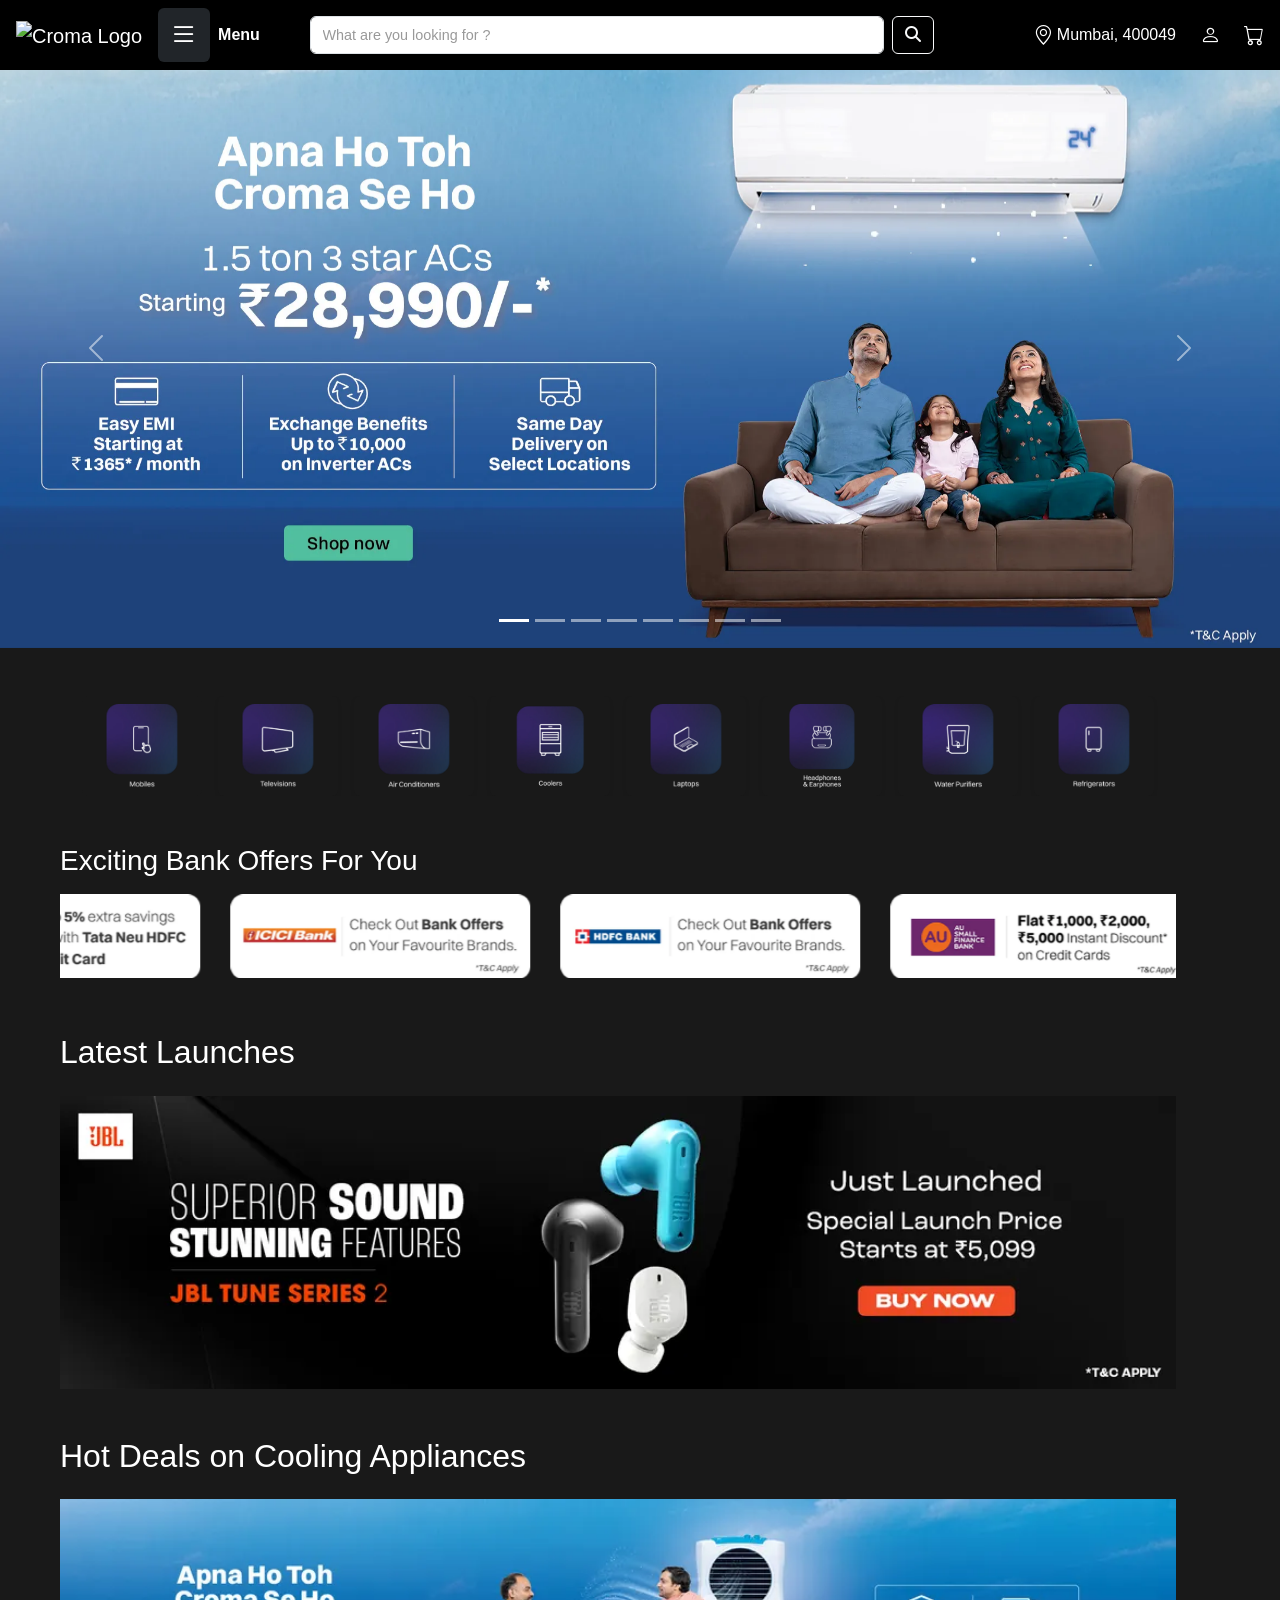
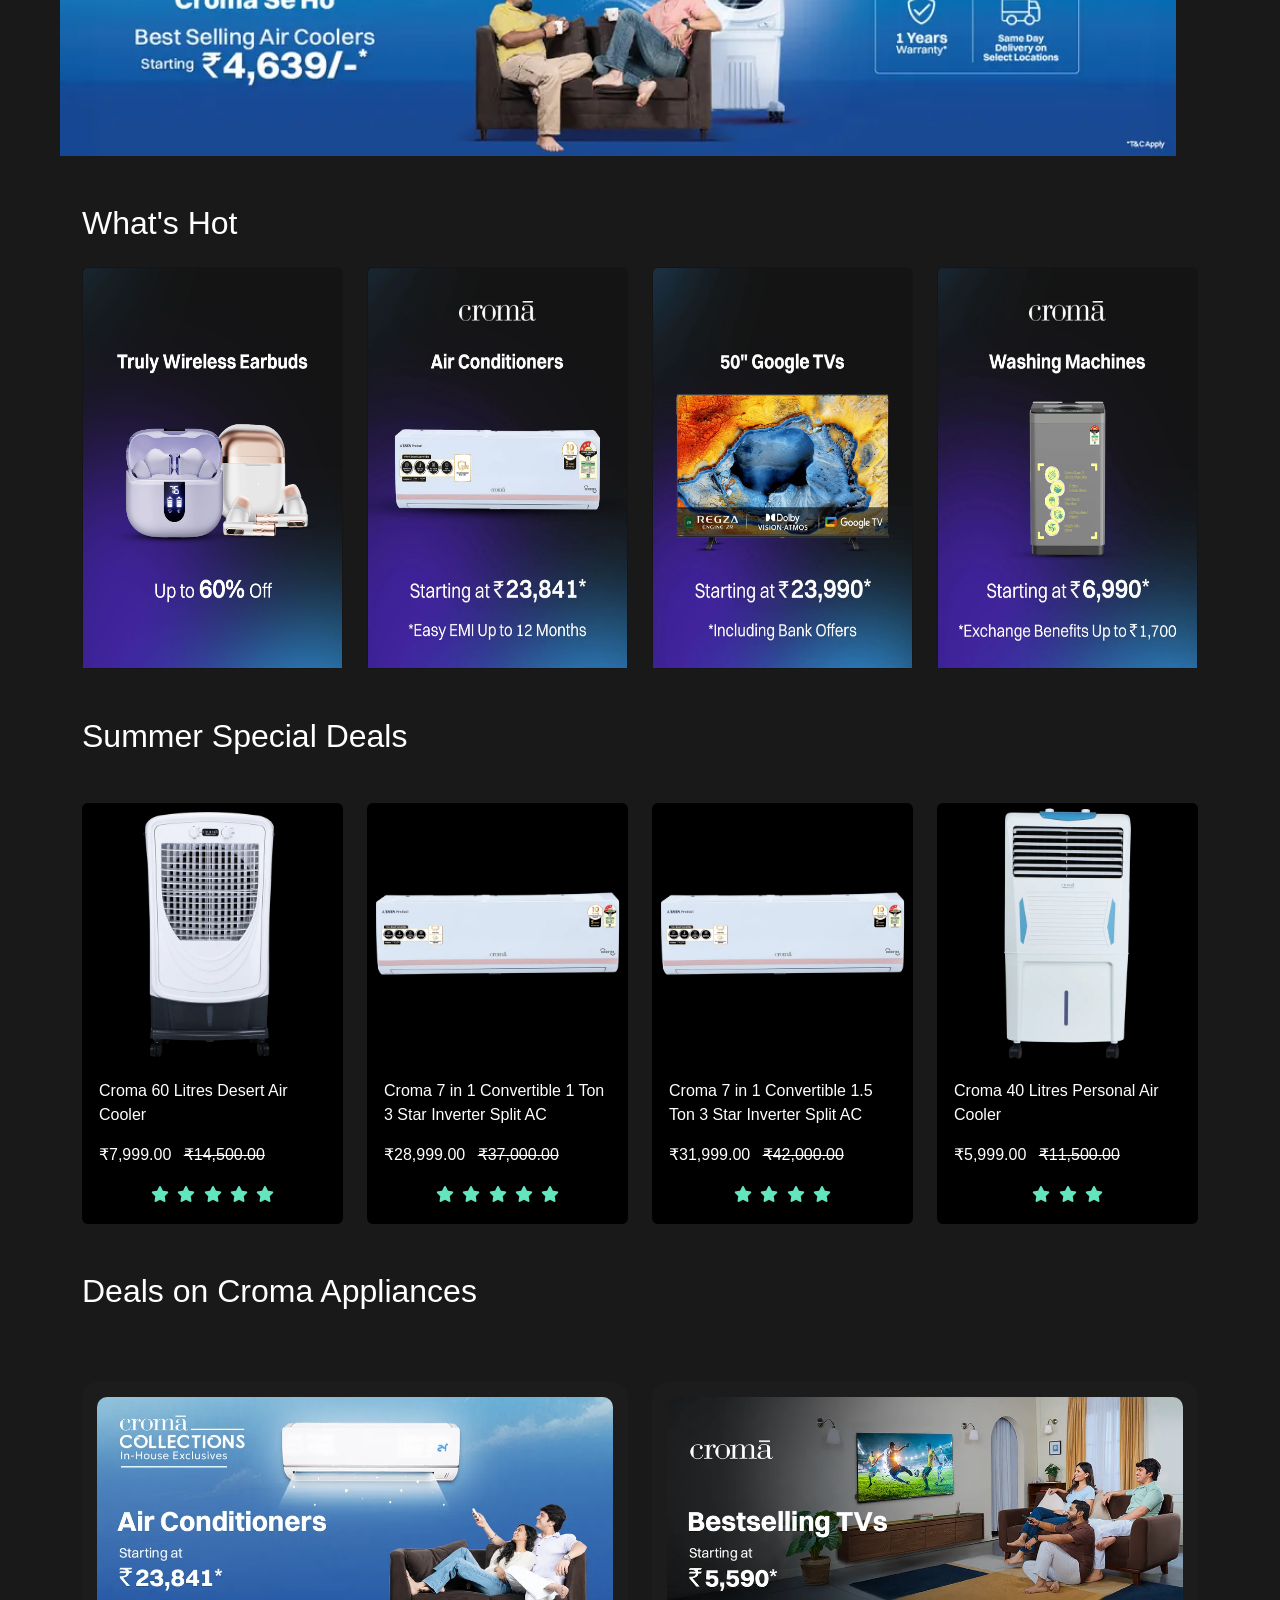
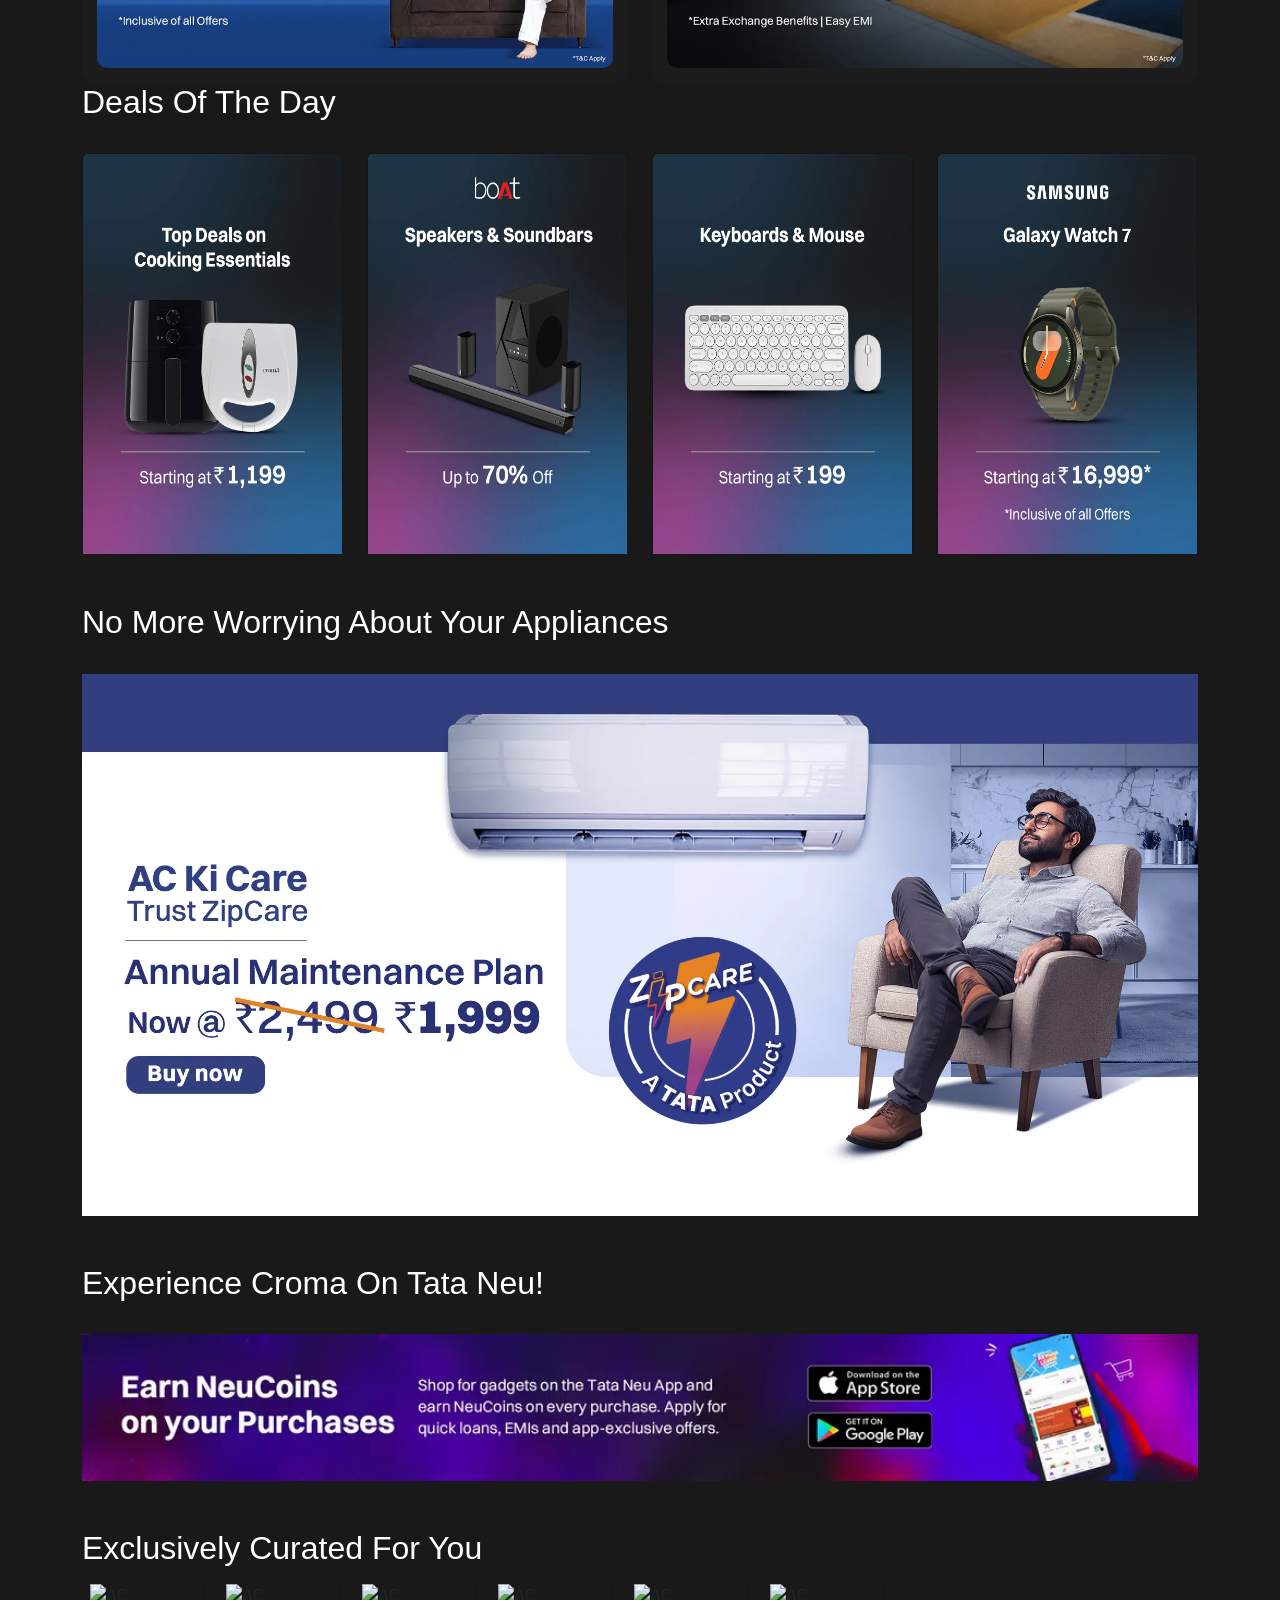
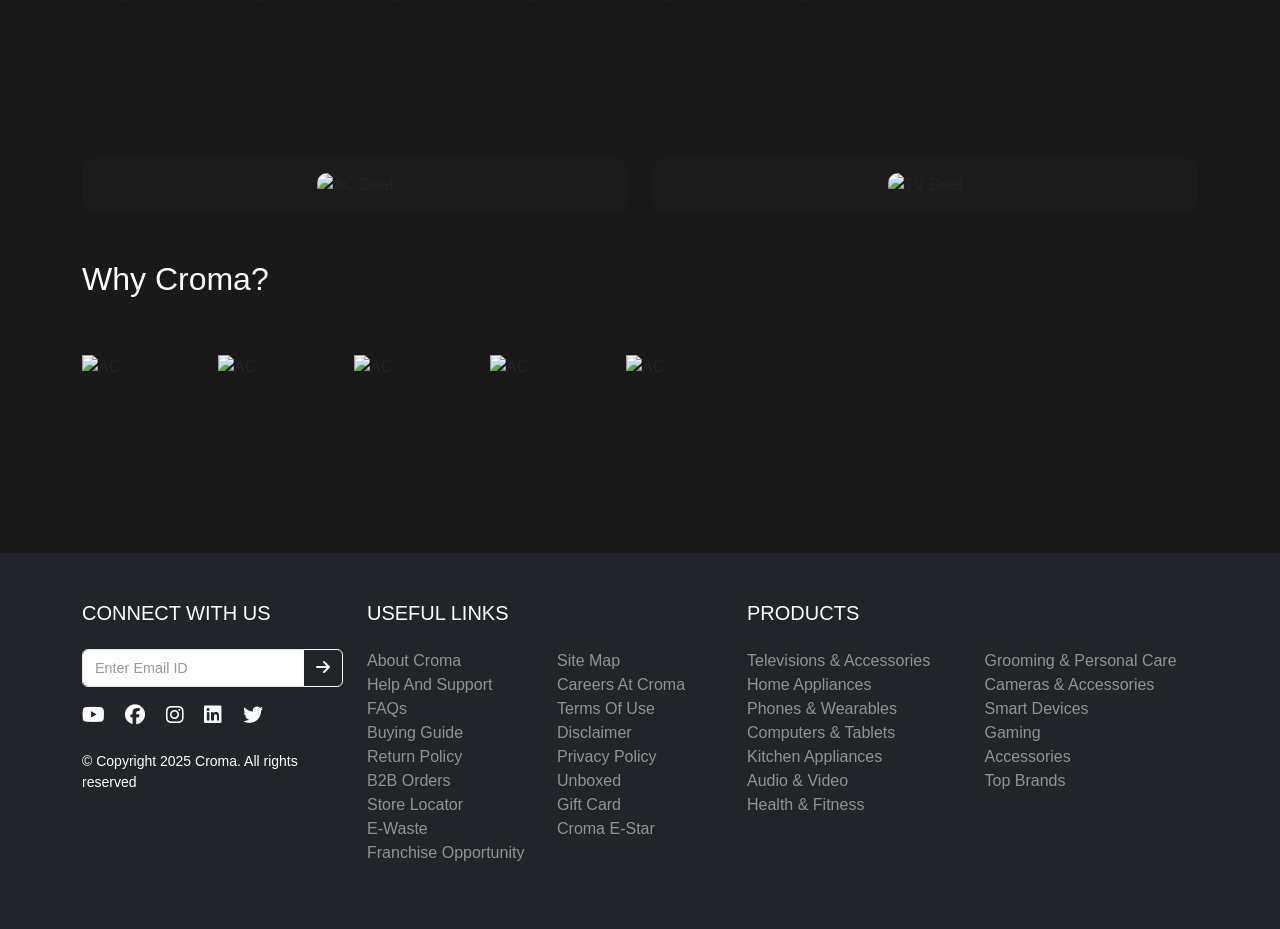
==== index.html @ dff746ef "done" ====
<!DOCTYPE html>
<html lang="en">
  <head>
    <meta charset="UTF-8" />
    <meta name="viewport" content="width=device-width, initial-scale=1" />
    <title>Croma</title>
    <link
      href="https://cdn.jsdelivr.net/npm/bootstrap@5.3.2/dist/css/bootstrap.min.css"
      rel="stylesheet"
    />
    <link
      rel="stylesheet"
      href="https://cdnjs.cloudflare.com/ajax/libs/font-awesome/6.7.2/css/all.min.css"
      integrity="sha512-Evv84Mr4kqVGRNSgIGL/F/aIDqQb7xQ2vcrdIwxfjThSH8CSR7PBEakCr51Ck+w+/U6swU2Im1vVX0SVk9ABhg=="
      crossorigin="anonymous"
      referrerpolicy="no-referrer"
    />
    <link
      href="https://cdn.jsdelivr.net/npm/bootstrap-icons@1.10.5/font/bootstrap-icons.css"
      rel="stylesheet"
    />
    <link rel="stylesheet" href="./css/style.css" />
  </head>
  <body>
    <!-- Header Section -->
   <!-- Top Navbar -->
  <nav class="navbar navbar-dark bg-black fixed-top px-3 py-2">
    <a class="navbar-brand" href="#">
      <img
        src="https://media-ik.croma.com/prod/https://media.croma.com/image/upload/v1637759004/Croma%20Assets/CMS/Category%20icon/Final%20icon/Croma_Logo_acrkvn.svg"
        alt="Croma Logo"
        height="30"
      />
    </a>
    <div class="d-flex align-items-center">
      <button class="btn btn-dark border-0" id="openSidebar">
        <i class="bi bi-list fs-3"></i>
      </button>
      <span class="text-white fw-semibold ms-2">Menu</span>
    </div>
    <form class="d-flex mx-auto w-50">
      <input class="form-control me-2" type="search" placeholder="What are you looking for ?" />
      <button class="btn btn-outline-light" type="submit">
        <i class="fa-solid fa-magnifying-glass"></i>

      </button>
      
      
    </form>
    <div class="d-flex align-items-center ms-auto">
      <!-- Location -->
      <div class="d-flex align-items-center text-white me-4">
        <i class="bi bi-geo-alt fs-5 me-1"></i>
        <span>Mumbai, 400049</span>
      </div>
    
      <!-- Profile -->
      <div class="text-white me-4">
        <i class="bi bi-person fs-5"></i>
      </div>
    
      <!-- Cart -->
      <div class="text-white position-relative">
        <i class="bi bi-cart fs-5"></i>
      </div>
    </div>
    
  </nav>

  <!-- Sidebar Menu -->
  <div id="sidebarMenu">
    <div class="sidebar-close" id="closeSidebar">
      <i class="bi bi-x-lg"></i>
    </div>
    <ul class="list-unstyled px-3 colour">
      <li class="py-2"><i class="bi bi-award me-2"></i> Exclusive At Croma</li>
      <li class="py-2"><i class="bi bi-star me-2"></i> Top Brands</li>
      <li class="py-2"><i class="bi bi-geo-alt me-2"></i> Croma Store Locator</li>
      <li class="py-2"><i class="bi bi-gift me-2"></i> Gift Card</li>
      <hr class="bg-secondary" />
      <li class="fw-bold text-uppercase py-2">Shop by Category</li>
      <li class="py-2">Televisions & Accessories</li>
      <li class="py-2">Home Appliances</li>
      <li class="py-2">Phones & Wearables</li>
      <li class="py-2">Computers & Tablets</li>
      <li class="py-2">Kitchen Appliances</li>
      <li class="py-2">Audio & Video</li>
    </ul>
  </div>

  <!-- Background Overlay -->
  <div class="sidebar-overlay" id="sidebarOverlay"></div>

    <!-- Carousel Section -->
   <div class="mt-2 pt-4">
    <div
    id="carouselExampleIndicators"
    class="carousel slide mt-3"
    data-bs-ride="carousel"
  >
    <div class="carousel-indicators">
      <button
        type="button"
        data-bs-target="#carouselExampleIndicators"
        data-bs-slide-to="0"
        class="active"
        aria-current="true"
        aria-label="Slide 1"
      ></button>
      <button
        type="button"
        data-bs-target="#carouselExampleIndicators"
        data-bs-slide-to="1"
        aria-label="Slide 2"
      ></button>
      <button
        type="button"
        data-bs-target="#carouselExampleIndicators"
        data-bs-slide-to="2"
        aria-label="Slide 3"
      ></button>
      <button
        type="button"
        data-bs-target="#carouselExampleIndicators"
        data-bs-slide-to="3"
        aria-label="Slide 4"
      ></button>
      <button
        type="button"
        data-bs-target="#carouselExampleIndicators"
        data-bs-slide-to="4"
        aria-label="Slide 5"
      ></button>
      <button
        type="button"
        data-bs-target="#carouselExampleIndicators"
        data-bs-slide-to="5"
        aria-label="Slide 6"
      ></button>
      <button
        type="button"
        data-bs-target="#carouselExampleIndicators"
        data-bs-slide-to="6"
        aria-label="Slide 7"
      ></button>
      <button
        type="button"
        data-bs-target="#carouselExampleIndicators"
        data-bs-slide-to="7"
        aria-label="Slide 8"
      ></button>
    </div>

    <div class="carousel-inner">
      <div class="carousel-item active">
        <img src="./images/img-1.webp" class="d-block w-100" alt="Slide 1" />
      </div>
      <div class="carousel-item">
        <img src="./images/img-2.webp" class="d-block w-100" alt="Slide 2" />
      </div>
      <div class="carousel-item">
        <img src="./images/img-3.webp" class="d-block w-100" alt="Slide 3" />
      </div>
      <div class="carousel-item">
        <img src="./images/img-4.webp" class="d-block w-100" alt="Slide 4" />
      </div>
      <div class="carousel-item">
        <img src="./images/img-5.webp" class="d-block w-100" alt="Slide 5" />
      </div>
      <div class="carousel-item">
        <img src="./images/img-6.webp" class="d-block w-100" alt="Slide 6" />
      </div>
      <div class="carousel-item">
        <img src="./images/img-7.webp" class="d-block w-100" alt="Slide 7" />
      </div>
      <div class="carousel-item">
        <img src="./images/img-8.webp" class="d-block w-100" alt="Slide 8" />
      </div>
    </div>

    <button
      class="carousel-control-prev"
      type="button"
      data-bs-target="#carouselExampleIndicators"
      data-bs-slide="prev"
    >
      <span class="carousel-control-prev-icon" aria-hidden="true"></span>
      <span class="visually-hidden">Previous</span>
    </button>

    <button
      class="carousel-control-next"
      type="button"
      data-bs-target="#carouselExampleIndicators"
      data-bs-slide="next"
    >
      <span class="carousel-control-next-icon" aria-hidden="true"></span>
      <span class="visually-hidden">Next</span>
    </button>
  </div>
   </div>

    <!--all -icons-->
    <div class="main mt-5">
      <div class="container">
        <div class="d-flex flex-nowrap overflow-auto gap-3">
          <!-- Card 1 -->
          <div class="card border-0" style="min-width: 120px">
            <img
              src="./images/mobile.webp"
              class="card-img-top p-2"
              alt="Mobile"
              style="height: 100px; object-fit: contain"
            />
          </div>

          <!-- Card 2 -->
          <div class="card shadow-sm border-0" style="min-width: 120px">
            <img
              src="./images/tv.webp"
              class="card-img-top p-2"
              alt="TV"
              style="height: 100px; object-fit: contain"
            />
          </div>

          <!-- Card 3 -->
          <div class="card shadow-sm border-0" style="min-width: 120px">
            <img
              src="./images/ac.webp"
              class="card-img-top p-2"
              alt="AC"
              style="height: 100px; object-fit: contain"
            />
          </div>

          <!-- Card 4 -->
          <div class="card shadow-sm border-0" style="min-width: 120px">
            <img
              src="./images/cooler.webp"
              class="card-img-top p-2"
              alt="Cooler"
              style="height: 100px; object-fit: contain"
            />
          </div>

          <div class="card shadow-sm border-0" style="min-width: 120px">
            <img
              src="./images/laptop.webp"
              class="card-img-top p-2"
              alt="Cooler"
              style="height: 100px; object-fit: contain"
            />
          </div>

          <div class="card shadow-sm border-0" style="min-width: 120px">
            <img
              src="./images/headphone.webp"
              class="card-img-top p-2"
              alt="Cooler"
              style="height: 100px; object-fit: contain"
            />
          </div>

          <div class="card shadow-sm border-0" style="min-width: 120px">
            <img
              src="./images/water.webp"
              class="card-img-top p-2"
              alt="Cooler"
              style="height: 100px; object-fit: contain"
            />
          </div>

          <div class="card shadow-sm border-0" style="min-width: 120px">
            <img
              src="./images/ref.webp"
              class="card-img-top p-2"
              alt="Cooler"
              style="height: 100px; object-fit: contain"
            />
          </div>
        </div>
      </div>
    </div>

    <!--marquee-->
    <div class="container ms-5">
      <h3 class="mt-5 text-white mb-3">Exciting Bank Offers For You</h3>
      <marquee behavior="alternate" scrollamount="5" direction="left">
        <div style="display: flex; gap: 30px; align-items: center">
          <img
            src="./images/mar-1.webp"
            alt=""
          />
          <img
            src="./images/mar-2.webp"
            alt=""
          />
          <img
            src="./images/mar-3.webp"
            alt=""
          />
          <img
            src="./images/mar-4.webp"
            alt=""
          />
        </div>
      </marquee>
    </div>

    <!--LATEST-->
   <a href="./html/latest-product.html" class="text-decoration-none">
    <div class="container mt-5 ms-5">
      <h2 class="text-white">Latest Launches</h2>
      <img
        class="w-100 mt-3"
        src="./images/latest.webp"
        alt=""
      />

      <h2 class="text-white mt-5">Hot Deals on Cooling Appliances</h2>
      <img
        class="w-100 mt-3"
        src="./images/hot.webp"
        alt=""
      />
    </div>
   </a>

    <!--HOT-->
    <div class="container mt-5">
      <h2 class="text-white mb-4">What's Hot</h2>
      <div class="row g-4">
        <div class="col-md-3">
          <div class="card custom-card">
            <img
              src="./images/h1.jpg"
              class="card-img-top"
              height="400px"
              alt=""
            />
          </div>
        </div>

        <div class="col-md-3">
          <div class="card custom-card">
            <img
              src="./images/h2.webp"
              class="card-img-top"
              height="400px"
              alt=""
            />
          </div>
        </div>

        <div class="col-md-3">
          <div class="card custom-card">
            <img
              src="./images/h3.webp"
              class="card-img-top"
              height="400px"
              alt=""
            />
          </div>
        </div>

        <div class="col-md-3">
          <div class="card custom-card">
            <img
              src="./images/h4.webp"
              class="card-img-top"
              height="400px"
              alt=""
            />
          </div>
        </div>
      </div>
    </div>

    <!--Summer-->
    <div class="container mt-5">
      <h2 class="text-white mb-5">Summer Special Deals</h2>
      <div class="row g-4">
        <div class="col-md-3">
          <div class="card custom-card bg-black">
            <img
              src="./images/sa.webp"
              class="card-img-top"
              alt="..."
            />
            <div class="card-body d-flex flex-column justify-content-between">
              <p class="card-text text-white">
                Croma 60 Litres Desert Air Cooler
              </p>
              <div>
                <span class="me-2 text-white">₹7,999.00</span>
                <strike class="text-white">₹14,500.00</strike>
              </div>
            </div>
            <div class="rating text-center mb-3">
              <i class="fa-solid fa-star"></i>
              <i class="fa-solid fa-star"></i>
              <i class="fa-solid fa-star"></i>
              <i class="fa-solid fa-star"></i>
              <i class="fa-solid fa-star"></i>
            </div>
          </div>
        </div>

        <div class="col-md-3">
          <div class="card custom-card bg-black">
            <img
              src="./images/s2.webp"
              class="card-img-top"
              alt="..."
            />
            <div class="card-body d-flex flex-column justify-content-between">
              <p class="card-text text-white">
                Croma 7 in 1 Convertible 1 Ton 3 Star Inverter Split AC
              </p>
              <div>
                <span class="me-2 text-white">₹28,999.00</span>
                <strike class="text-white">₹37,000.00</strike>
              </div>
            </div>
            <div class="rating text-center mb-3">
              <i class="fa-solid fa-star"></i>
              <i class="fa-solid fa-star"></i>
              <i class="fa-solid fa-star"></i>
              <i class="fa-solid fa-star"></i>
              <i class="fa-solid fa-star"></i>
            </div>
          </div>
        </div>

        <div class="col-md-3">
          <div class="card custom-card bg-black">
            <img
              src="./images/s2.webp"
              class="card-img-top"
              alt="..."
            />
            <div class="card-body d-flex flex-column justify-content-between">
              <p class="card-text text-white">
                Croma 7 in 1 Convertible 1.5 Ton 3 Star Inverter Split AC
              </p>
              <div>
                <span class="me-2 text-white">₹31,999.00</span>
                <strike class="text-white">₹42,000.00</strike>
              </div>
            </div>
            <div class="rating text-center mb-3">
              <i class="fa-solid fa-star"></i>
              <i class="fa-solid fa-star"></i>
              <i class="fa-solid fa-star"></i>
              <i class="fa-solid fa-star"></i>
            </div>
          </div>
        </div>

        <div class="col-md-3">
          <div class="card custom-card bg-black">
            <img
              src="./images/s3.webp"
              class="card-img-top"
              alt="..."
            />
            <div class="card-body d-flex flex-column justify-content-between">
              <p class="card-text text-white">
                Croma 40 Litres Personal Air Cooler
              </p>
              <div>
                <span class="me-2 text-white">₹5,999.00</span>
                <strike class="text-white">₹11,500.00</strike>
              </div>
            </div>
            <div class="rating text-center mb-3">
              <i class="fa-solid fa-star"></i>
              <i class="fa-solid fa-star"></i>
              <i class="fa-solid fa-star"></i>
            </div>
          </div>
        </div>
      </div>
    </div>

    <!--DEALS-->
    <div class="container mt-5">
      <h2 class="text-white">Deals on Croma Appliances</h2>

      <div class="row mt-5 g-4">
        <div class="col-md-6">
          <div class="deal-card">
            <img
              src="./images/deal1.webp"
              alt="AC Deal"
              class="img-fluid"
            />
          </div>
        </div>

        <div class="col-md-6">
          <div class="deal-card">
            <img
              src="./images/deal2.webp"
              alt="TV Deal"
              class="img-fluid"
            />
          </div>
        </div>
      </div>
    </div>

    <!--Day of deals-->
    <div class="container">
      <h2 class="text-white">Deals Of The Day</h2>
      <div class="row g-4">
        <div class="col-md-3">
          <div class="card mt-4 custom-card">
            <img
              src="./images/day1.webp"
              class="card-img-top"
              height="400px"
              alt=""
            />
          </div>
        </div>

        <div class="col-md-3">
          <div class="card mt-4 custom-card">
            <img
              src="./images/day2.webp"
              class="card-img-top"
              height="400px"
              alt=""
            />
          </div>
        </div>

        <div class="col-md-3">
          <div class="card mt-4 custom-card">
            <img
              src="./images/day3.webp"
              class="card-img-top"
              height="400px"
              alt=""
            />
          </div>
        </div>

        <div class="col-md-3">
          <div class="card mt-4 custom-card">
            <img
              src="./images/day4.webp"
              class="card-img-top"
              height="400px"
              alt=""
            />
          </div>
        </div>
      </div>
    </div>

    <!--appliances-->
    <div class="container mt-5">
      <h2 class="text-white">No More Worrying About Your Appliances</h2>
      <img
        class="w-100 mt-4"
        src="./images/img-8.webp"
        alt=""
      />
    </div>

    <!---->
    <div class="container mt-5">
      <h2 class="text-white">Experience Croma On Tata Neu!</h2>
      <img
        class="w-100 mt-4"
        src="./images/tata.webp"
        alt=""
      />
    </div>

    <!---->
    <div class="container mt-5">
      <h2 class="text-white">Exclusively Curated For You</h2>

      <div class="d-flex flex-nowrap overflow-auto gap-3">
        <div class="card shadow-sm border-0" style="min-width: 120px">
          <img
            src="https://media-ik.croma.com/prod/https://media.croma.com/image/upload/v1713269877/Croma%20Assets/CMS/LP%20Page%20Banners/2024/Testing/Hybrid%20Homepage/16th%20April/Croma_Collections_aer8cq.png?tr=w-720"
            class="card-img-top p-2"
            alt="AC"
            style="height: 150px; object-fit: contain"
          />
        </div>

        <div class="card shadow-sm border-0" style="min-width: 120px">
          <img
            src="https://media-ik.croma.com/prod/https://media.croma.com/image/upload/v1713278435/Croma%20Assets/CMS/LP%20Page%20Banners/2024/Testing/Hybrid%20Homepage/16th%20April/03_30_fhwssf.png?tr=w-720"
            class="card-img-top p-2"
            alt="AC"
            style="height: 150px; object-fit: contain"
          />
        </div>

        <div class="card shadow-sm border-0" style="min-width: 120px">
          <img
            src="https://media-ik.croma.com/prod/https://media.croma.com/image/upload/v1713278460/Croma%20Assets/CMS/LP%20Page%20Banners/2024/Testing/Hybrid%20Homepage/16th%20April/01_50_sa0hk3.png?tr=w-720"
            class="card-img-top p-2"
            alt="AC"
            style="height: 150px; object-fit: contain"
          />
        </div>

        <div class="card shadow-sm border-0" style="min-width: 120px">
          <img
            src="https://media-ik.croma.com/prod/https://media.croma.com/image/upload/v1713278428/Croma%20Assets/CMS/LP%20Page%20Banners/2024/Testing/Hybrid%20Homepage/16th%20April/02_17_epxyzy.png?tr=w-720"
            class="card-img-top p-2"
            alt="AC"
            style="height: 150px; object-fit: contain"
          />
        </div>

        <div class="card shadow-sm border-0" style="min-width: 120px">
          <img
            src="https://media-ik.croma.com/prod/https://media.croma.com/image/upload/v1713273508/Croma%20Assets/CMS/LP%20Page%20Banners/2024/Testing/Hybrid%20Homepage/16th%20April/E-waste_disposal_-_Desktop_wewkot.png?tr=w-720"
            class="card-img-top p-2"
            alt="AC"
            style="height: 150px; object-fit: contain"
          />
        </div>

        <div class="card shadow-sm border-0" style="min-width: 120px">
          <img
            src="https://media-ik.croma.com/prod/https://media.croma.com/image/upload/v1713273472/Croma%20Assets/CMS/LP%20Page%20Banners/2024/Testing/Hybrid%20Homepage/16th%20April/Deals_of_the_week_-_Desktop_cdvjjx.png?tr=w-720"
            class="card-img-top p-2"
            alt="AC"
            style="height: 150px; object-fit: contain"
          />
        </div>
      </div>

      <div class="row mt-2 g-4">
        <div class="col-md-6">
          <div class="deal-card">
            <img
              src="https://media-ik.croma.com/prod/https://media.croma.com/image/upload/v1710743257/Croma%20Assets/CMS/Testing/2024/March/18th/Exclusively%20Curated%20For%20You/Desktop/Jpg/1Gift_dflts4.png?tr=w-1024"
              alt="AC Deal"
              class="img-fluid"
            />
          </div>
        </div>

        <div class="col-md-6">
          <div class="deal-card">
            <img
              src="https://media-ik.croma.com/prod/https://media.croma.com/image/upload/v1710743258/Croma%20Assets/CMS/Testing/2024/March/18th/Exclusively%20Curated%20For%20You/Desktop/Jpg/Indulge_rve6v9.png?tr=w-1024"
              alt="TV Deal"
              class="img-fluid"
            />
          </div>
        </div>
      </div>
    </div>

    <!---->
    <div class="container mt-5">
      <h2 class="text-white">Why Croma?</h2>
      <img
        class="w-100 mt-4"
        src="https://media-ik.croma.com/prod/https://media.croma.com/image/upload/v1710743309/Croma%20Assets/CMS/Testing/2024/March/18th/Why%20Croma/Desktop/JPG/Why-Croma_t2lgxr.png?tr=w-1024"
        alt=""
      />

      <div class="d-flex flex-nowrap overflow-auto gap-3 w-100">
        <div class="card shadow-sm border-0" style="min-width: 120px">
          <img
            class="mt-4"
            src="https://media-ik.croma.com/prod/https://media.croma.com/image/upload/v1727682981/Croma%20Assets/CMS/Brand%20Logos/2024/Brands%20Icons/30092024/Brands%20Logo/Brands%20Logo/Desktop/13_fbzbpw.png?tr=w-720"
            class="card-img-top p-2"
            alt="AC"
            style="height: 150px; object-fit: contain"
          />
        </div>

        <div class="card shadow-sm border-0" style="min-width: 120px">
          <img
            class="mt-4"
            src="https://media-ik.croma.com/prod/https://media.croma.com/image/upload/v1727682981/Croma%20Assets/CMS/Brand%20Logos/2024/Brands%20Icons/30092024/Brands%20Logo/Brands%20Logo/Desktop/12_hfsle3.png?tr=w-720"
            class="card-img-top p-2"
            alt="AC"
            style="height: 150px; object-fit: contain"
          />
        </div>

        <div class="card shadow-sm border-0" style="min-width: 120px">
          <img
            class="mt-4"
            src="https://media-ik.croma.com/prod/https://media.croma.com/image/upload/v1727682983/Croma%20Assets/CMS/Brand%20Logos/2024/Brands%20Icons/30092024/Brands%20Logo/Brands%20Logo/Desktop/8_dvwyxd.png?tr=w-720"
            class="card-img-top p-2"
            alt="AC"
            style="height: 150px; object-fit: contain"
          />
        </div>

        <div class="card shadow-sm border-0" style="min-width: 120px">
          <img
            class="mt-4"
            src="https://media-ik.croma.com/prod/https://media.croma.com/image/upload/v1727682982/Croma%20Assets/CMS/Brand%20Logos/2024/Brands%20Icons/30092024/Brands%20Logo/Brands%20Logo/Desktop/7_uvvozm.png?tr=w-720"
            class="card-img-top p-2"
            alt="AC"
            style="height: 150px; object-fit: contain"
          />
        </div>

        <div class="card shadow-sm border-0" style="min-width: 120px">
          <img
            class="mt-4"
            src="https://media-ik.croma.com/prod/https://media.croma.com/image/upload/v1727682982/Croma%20Assets/CMS/Brand%20Logos/2024/Brands%20Icons/30092024/Brands%20Logo/Brands%20Logo/Desktop/6_cruwwo.png?tr=w-720"
            class="card-img-top p-2"
            alt="AC"
            style="height: 150px; object-fit: contain"
          />
        </div>
      </div>
    </div>

    <!--footer-->
    <footer class="bg-dark text-white pt-5 pb-4 mt-5">
      <div class="container text-md-left">
        <div class="row">
    
          <!-- Connect With Us -->
          <div class="col-md-3 mb-4">
            <h5 class="mb-4">CONNECT WITH US</h5>
            <div class="input-group mb-3">
              <input type="text" class="form-control" placeholder="Enter Email ID" aria-label="Email">
              <button class="btn btn-outline-light" type="button">
                <i class="fas fa-arrow-right"></i>
              </button>
            </div>
            <div class="social-icons mt-3">
              <a href="#" class="text-white me-3"><i class="fab fa-youtube fa-lg"></i></a>
              <a href="#" class="text-white me-3"><i class="fab fa-facebook fa-lg"></i></a>
              <a href="#" class="text-white me-3"><i class="fab fa-instagram fa-lg"></i></a>
              <a href="#" class="text-white me-3"><i class="fab fa-linkedin fa-lg"></i></a>
              <a href="#" class="text-white me-3"><i class="fab fa-twitter fa-lg"></i></a>
            </div>
            <p class="mt-4 small">© Copyright 2025 Croma. All rights reserved</p>
          </div>
    
          <!-- Useful Links -->
          <div class="col-md-4 mb-4">
            <h5 class="mb-4">USEFUL LINKS</h5>
            <div class="row">
              <div class="col-6">
                <ul class="list-unstyled ee">
                  <li><a href="#" class="text-white-50 text-decoration-none">About Croma</a></li>
                  <li><a href="#" class="text-white-50 text-decoration-none">Help And Support</a></li>
                  <li><a href="#" class="text-white-50 text-decoration-none">FAQs</a></li>
                  <li><a href="#" class="text-white-50 text-decoration-none">Buying Guide</a></li>
                  <li><a href="#" class="text-white-50 text-decoration-none">Return Policy</a></li>
                  <li><a href="#" class="text-white-50 text-decoration-none">B2B Orders</a></li>
                  <li><a href="#" class="text-white-50 text-decoration-none">Store Locator</a></li>
                  <li><a href="#" class="text-white-50 text-decoration-none">E-Waste</a></li>
                  <li><a href="#" class="text-white-50 text-decoration-none">Franchise Opportunity</a></li>
                </ul>
              </div>
    
              <div class="col-6">
                <ul class="list-unstyled ee">
                  <li><a href="#" class="text-white-50 text-decoration-none">Site Map</a></li>
                  <li><a href="#" class="text-white-50 text-decoration-none">Careers At Croma</a></li>
                  <li><a href="#" class="text-white-50 text-decoration-none">Terms Of Use</a></li>
                  <li><a href="#" class="text-white-50 text-decoration-none">Disclaimer</a></li>
                  <li><a href="#" class="text-white-50 text-decoration-none">Privacy Policy</a></li>
                  <li><a href="#" class="text-white-50 text-decoration-none">Unboxed</a></li>
                  <li><a href="#" class="text-white-50 text-decoration-none">Gift Card</a></li>
                  <li><a href="#" class="text-white-50 text-decoration-none">Croma E-Star</a></li>
                </ul>
              </div>
            </div>
          </div>
    
          <!-- Products -->
          <div class="col-md-5 mb-4">
            <h5 class="mb-4">PRODUCTS</h5>
            <div class="row">
              <div class="col-6">
                <ul class="list-unstyled ee">
                  <li><a href="#" class="text-white-50 text-decoration-none">Televisions & Accessories</a></li>
                  <li><a href="#" class="text-white-50 text-decoration-none">Home Appliances</a></li>
                  <li><a href="#" class="text-white-50 text-decoration-none">Phones & Wearables</a></li>
                  <li><a href="#" class="text-white-50 text-decoration-none">Computers & Tablets</a></li>
                  <li><a href="#" class="text-white-50 text-decoration-none">Kitchen Appliances</a></li>
                  <li><a href="#" class="text-white-50 text-decoration-none">Audio & Video</a></li>
                  <li><a href="#" class="text-white-50 text-decoration-none">Health & Fitness</a></li>
                </ul>
              </div>
    
              <div class="col-6">
                <ul class="list-unstyled ee">
                  <li><a href="#" class="text-white-50 text-decoration-none">Grooming & Personal Care</a></li>
                  <li><a href="#" class="text-white-50 text-decoration-none">Cameras & Accessories</a></li>
                  <li><a href="#" class="text-white-50 text-decoration-none">Smart Devices</a></li>
                  <li><a href="#" class="text-white-50 text-decoration-none">Gaming</a></li>
                  <li><a href="#" class="text-white-50 text-decoration-none">Accessories</a></li>
                  <li><a href="#" class="text-white-50 text-decoration-none">Top Brands</a></li>
                </ul>
              </div>
            </div>
          </div>
    
        </div>
      </div>
    </footer>

    <!-- Bootstrap JS -->
    <script src="https://cdn.jsdelivr.net/npm/bootstrap@5.3.2/dist/js/bootstrap.bundle.min.js"></script>
    <script
      src="https://kit.fontawesome.com/yourkitid.js"
      crossorigin="anonymous"
    ></script>
    <!-- Custom JS to handle toggle -->
    <script>
      
      const openSidebar = document.getElementById("openSidebar");
    const closeSidebar = document.getElementById("closeSidebar");
    const sidebar = document.getElementById("sidebarMenu");
    const overlay = document.getElementById("sidebarOverlay");

    openSidebar.addEventListener("click", () => {
      sidebar.classList.add("show");
      overlay.classList.add("show");
    });

    closeSidebar.addEventListener("click", () => {
      sidebar.classList.remove("show");
      overlay.classList.remove("show");
    });

    overlay.addEventListener("click", () => {
      sidebar.classList.remove("show");
      overlay.classList.remove("show");
    });
    </script>
  </body>
</html>
---- css/style.css ----
body {
    margin: 0;
    padding: 0;
    background-color: #191919;
    font-family: "Poppins", sans-serif;
  }
  
  
  
      /* Sidebar styles */
      #sidebarMenu {
        position: fixed;
        top: 0;
        left: -300px;
        width: 300px;
        height: 100%;
        background-color: #1c1c1c;
        color: white;
        z-index: 1050;
        transition: left 0.3s ease;
        overflow-y: auto;
      }
  
      #sidebarMenu.show {
        left: 0;
      }
  
      #sidebarMenu a {
        color: white;
        text-decoration: none;
      }
  
      #sidebarMenu a:hover {
        background-color: #2a2a2a;
      }
  
      .sidebar-overlay {
        position: fixed;
        top: 0;
        left: 0;
        width: 100vw;
        height: 100vh;
        background-color: rgba(0, 0, 0, 0.5);
        z-index: 1040;
        display: none;
      }
  
      .sidebar-overlay.show {
        display: block;
      }
  
      .sidebar-close {
        text-align: right;
        padding: 1rem;
        font-size: 1.5rem;
        cursor: pointer;
      }
  /* Navbar */
  .navbar {
    transition: background-color 0.3s ease, padding 0.3s ease;
  }
  
  .navbar-brand img {
    height: 35px;
  }
  
  .form-control::placeholder {
    font-size: 0.9rem;
    color: #999;
  }
  
  .nav-item {
    font-size: 0.9rem;
  }
  
  .badge {
    font-size: 0.7rem;
  }
  
  #menuContent {
    transition: max-height 0.4s ease, padding 0.3s ease;
    overflow: hidden;
    max-height: 0;
  }
  
  #menuContent.show {
    max-height: 300px;
    padding: 20px;
  }
  
  /* Carousel */
  .carousel-inner img {
    height: 600px;
    object-fit: cover;
  }
  
  @media (max-width: 768px) {
    .carousel-inner img {
      height: 40vh;
    }
  
    .navbar .form-control {
      width: 100px;
    }
  
    .navbar-nav {
      flex-direction: row;
      justify-content: center;
      align-items: center;
    }
  
    .nav-item {
      font-size: 0.8rem;
    }
  }
  .card {
    background-color: #191919;
  }
  marquee img {
    width: 300px;
  }
  
  .rating i {
    color: #63e6be;
    margin: 2px;
  }
  
  @keyframes fadeInUp {
    from {
      opacity: 0;
      transform: translateY(30px);
    }
    to {
      opacity: 1;
      transform: translateY(0);
    }
  }
  .deal-card {
    background-color: #1c1c1c; /* dark background */
    padding: 15px;
    border-radius: 15px;
    transition: transform 0.3s ease, box-shadow 0.3s ease;
    height: 100%;
    text-align: center;
  }
  
  .deal-card img {
    width: 100%;
    height: 100%;
    object-fit: contain;
    border-radius: 10px;
  }
  
  .deal-card:hover {
    transform: translateY(-10px) scale(1.02);
    box-shadow: 0px 10px 20px rgba(0, 0, 0, 0.5);
    background-color: #2a2a2a;
  }
  
  .ee li a:hover{
    color: #63e6be  !important;
  }
  .social-icons a .fa-youtube:hover{
    color: red;
  }
  .social-icons a .fa-facebook:hover{
    color: rgb(63, 63, 135);
  }
  
  .social-icons a .fa-twitter:hover{
    color: rgb(63, 63, 135);
  }
  
  .social-icons a .fa-linkedin:hover{
    color: rgb(63, 63, 135);
  }
  .social-icons a .fa-instagram:hover{
    color: rgb(63, 63, 135);
  }
  
  .colour li:hover{
    background-color: #63e6be !important;
    color: black;
  }
  .colour li{
    background-color: rgb(71, 70, 70);
  }
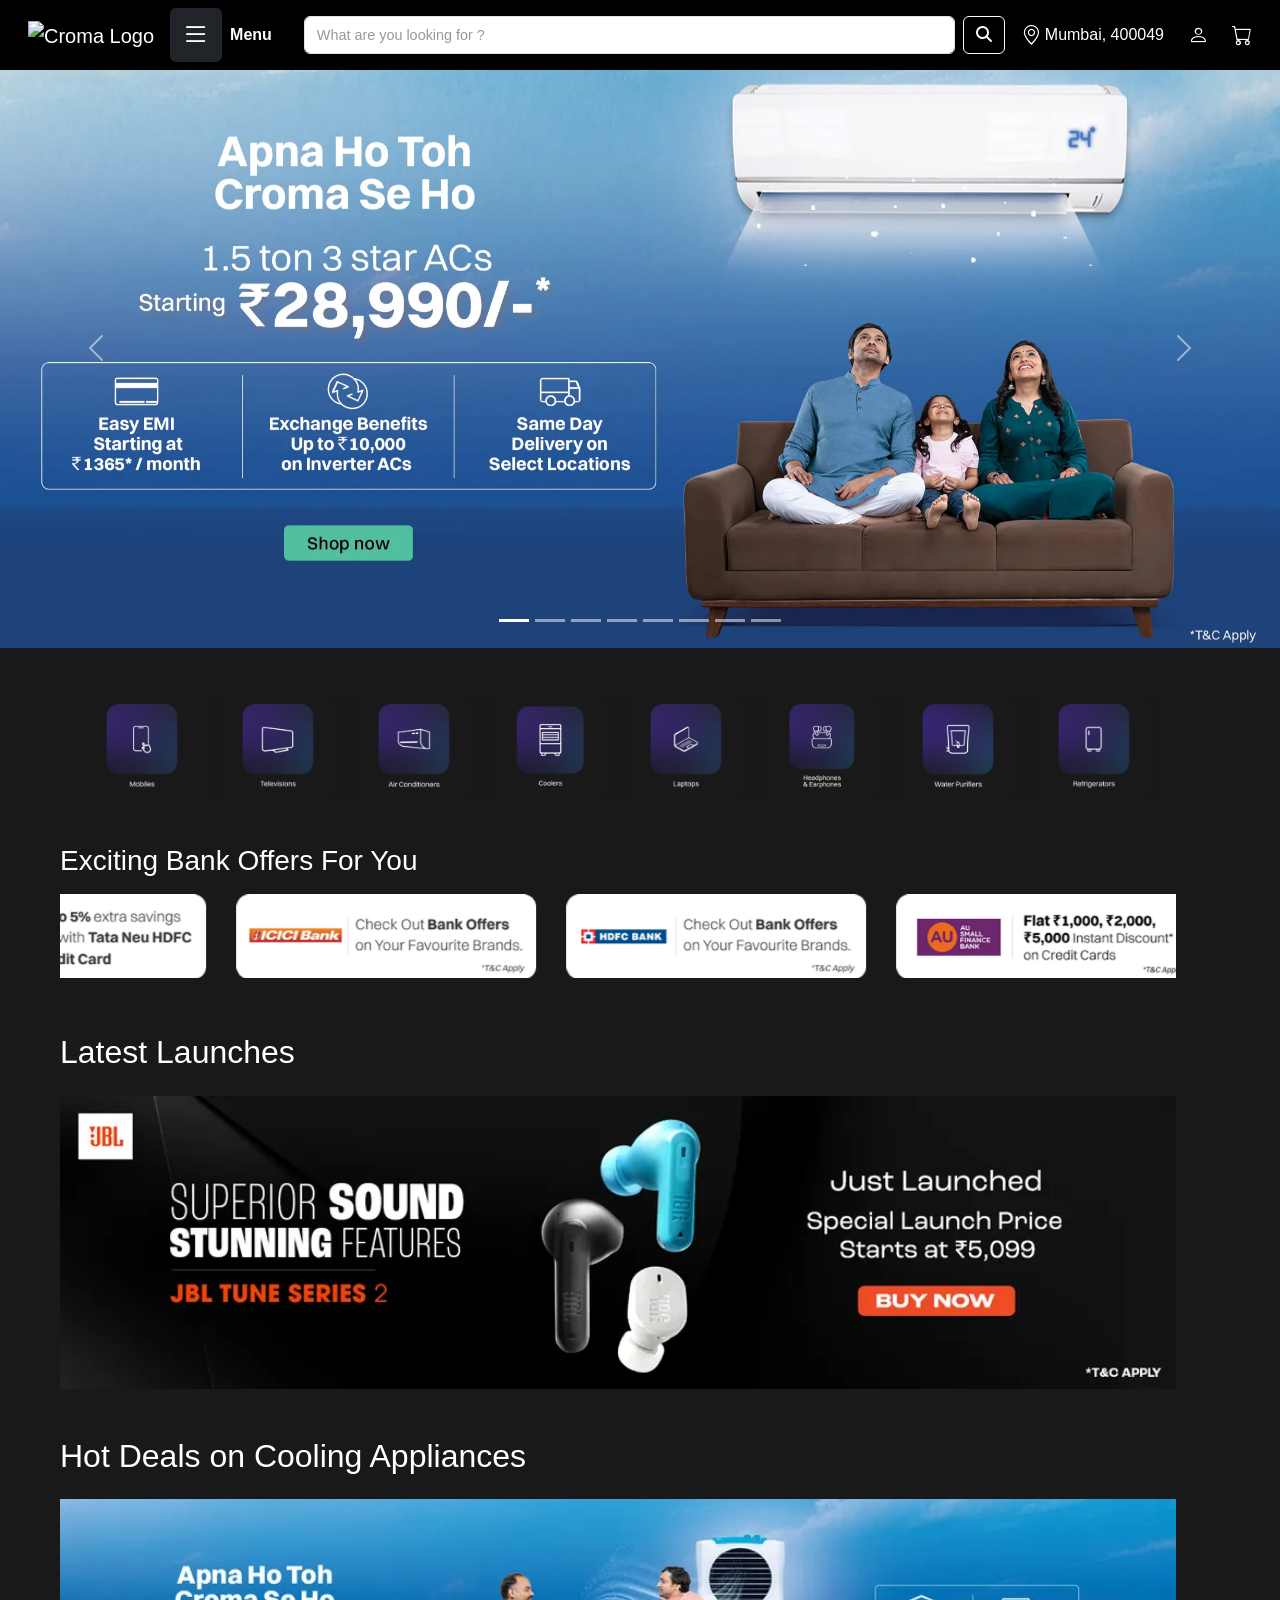
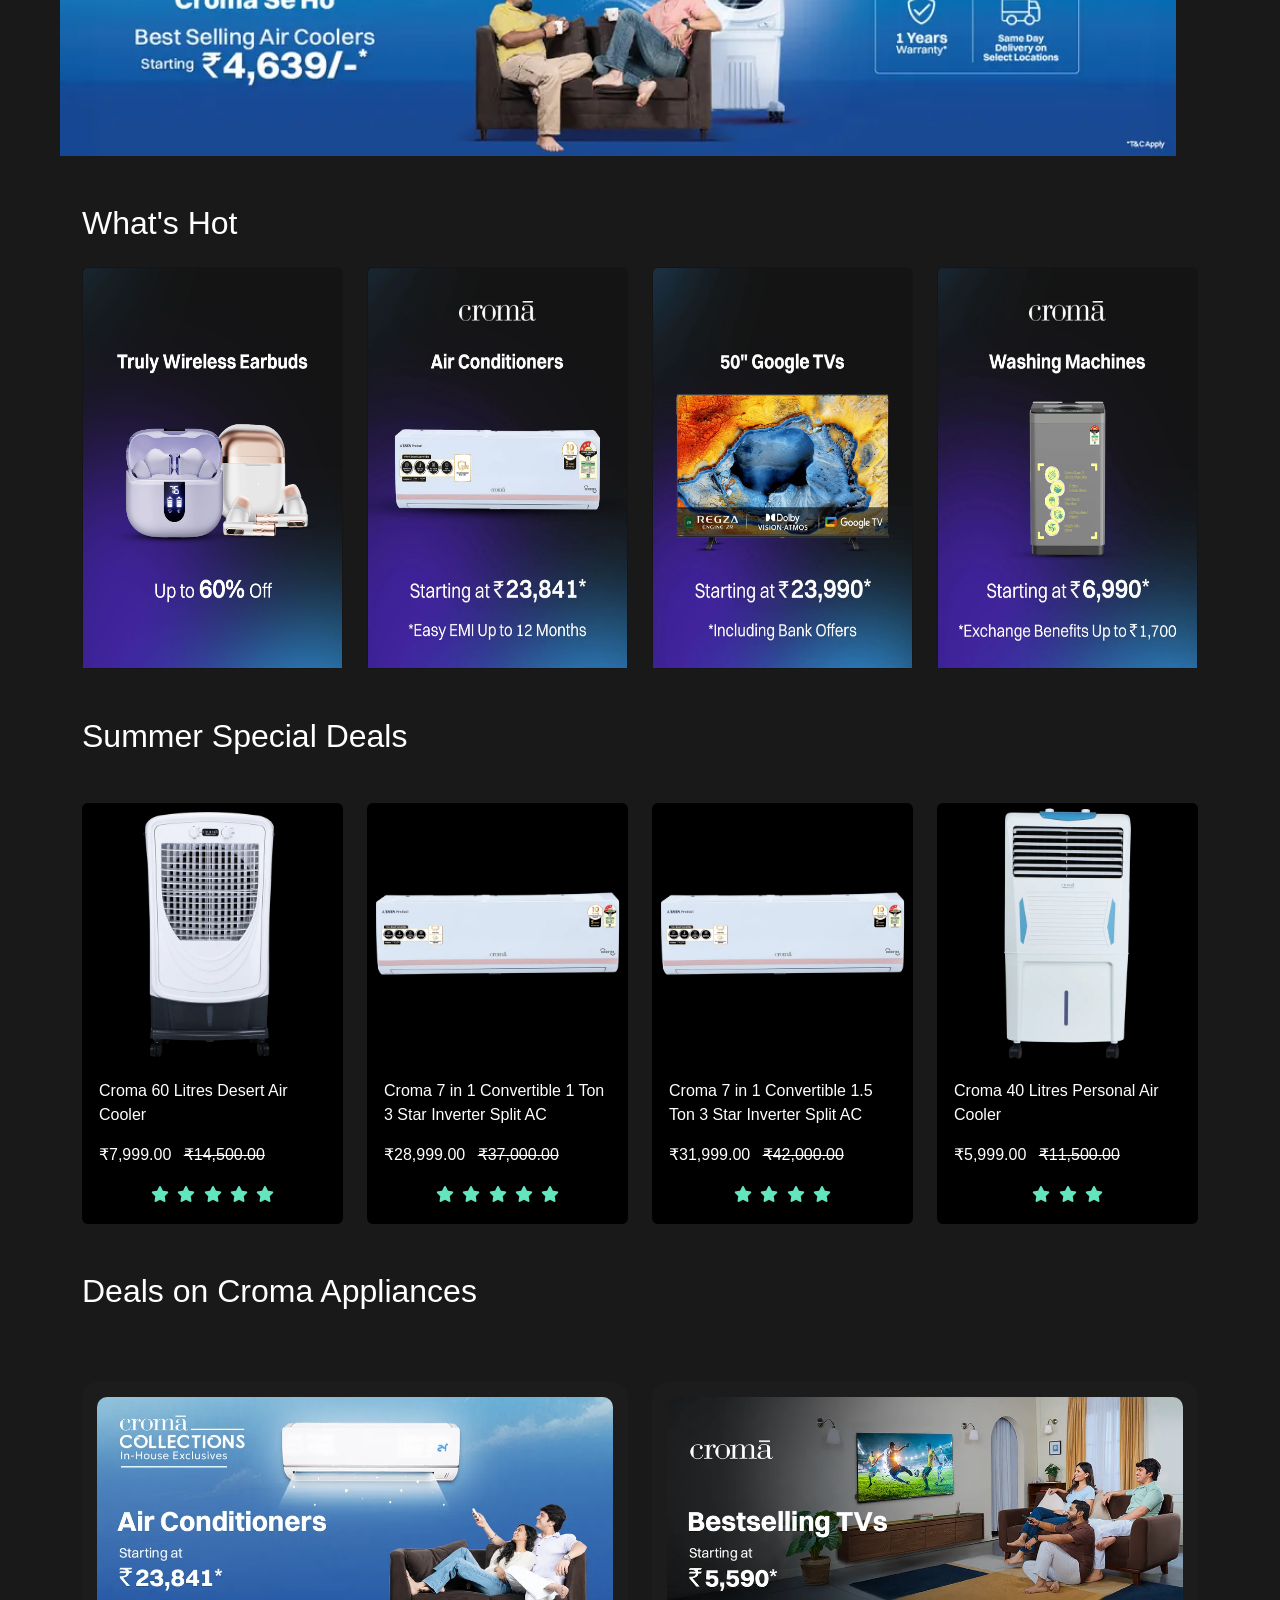
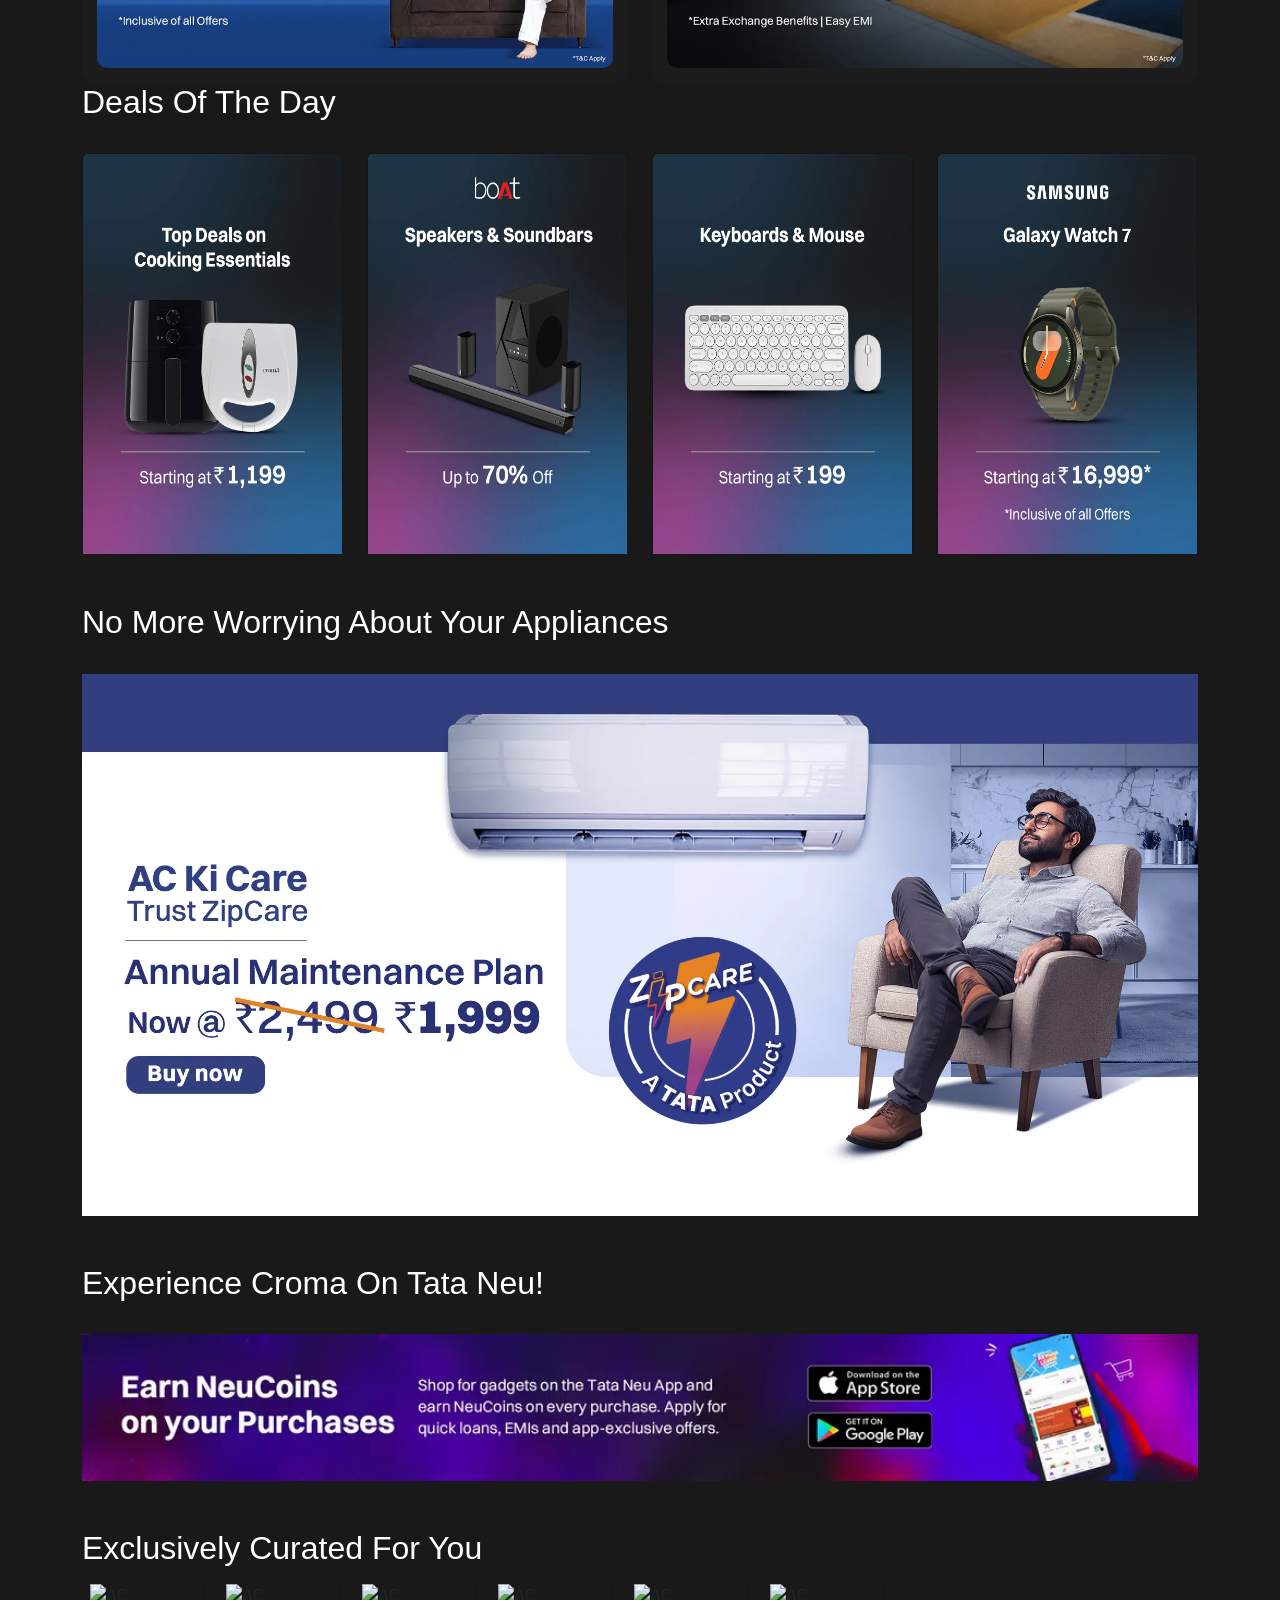
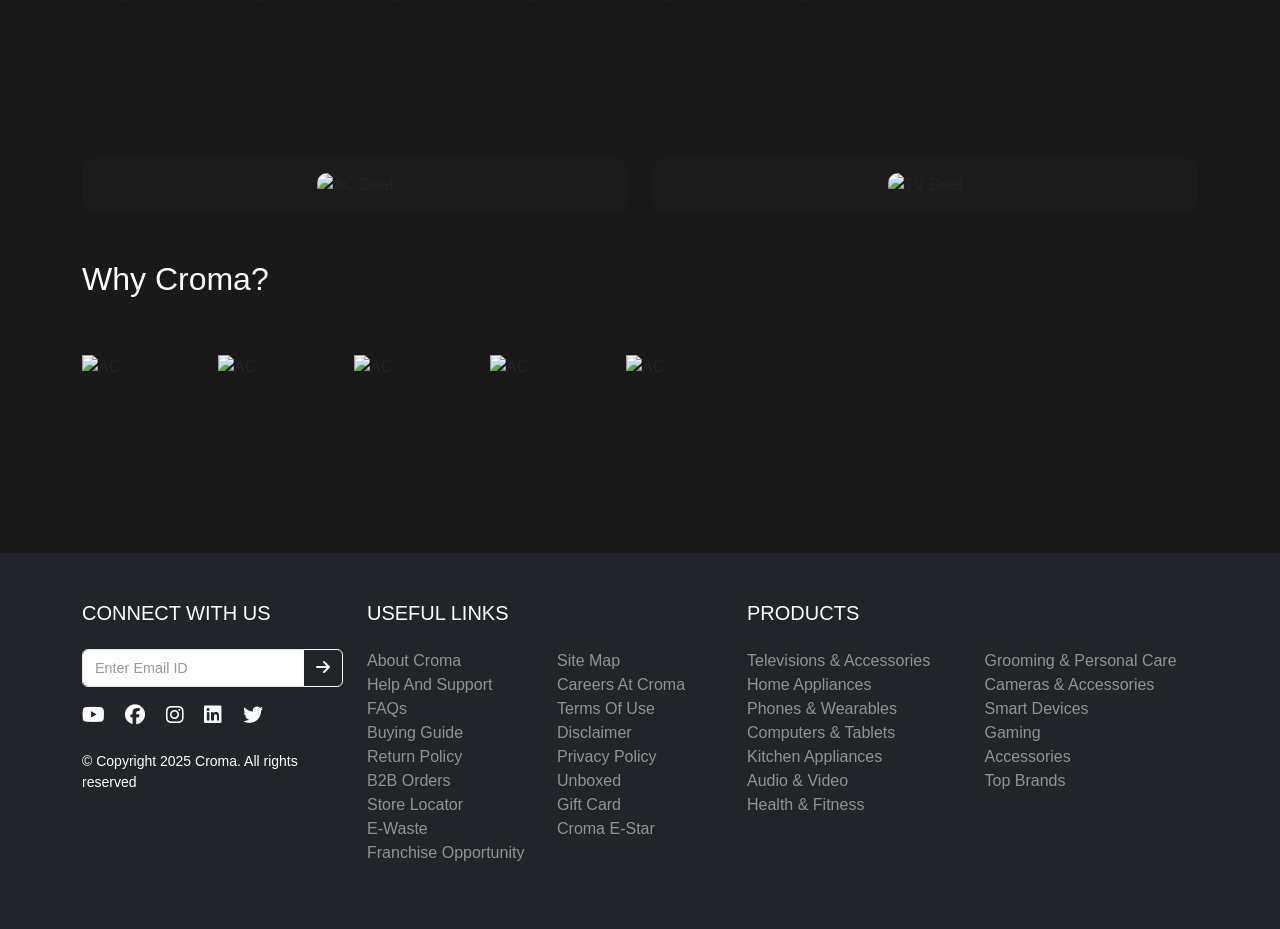
==== commit 9ec82d5f: "donee" ====
--- a/index.html
+++ b/index.html
@@ -24,48 +24,49 @@
   <body>
     <!-- Header Section -->
    <!-- Top Navbar -->
-  <nav class="navbar navbar-dark bg-black fixed-top px-3 py-2">
-    <a class="navbar-brand" href="#">
-      <img
-        src="https://media-ik.croma.com/prod/https://media.croma.com/image/upload/v1637759004/Croma%20Assets/CMS/Category%20icon/Final%20icon/Croma_Logo_acrkvn.svg"
-        alt="Croma Logo"
-        height="30"
-      />
-    </a>
-    <div class="d-flex align-items-center">
-      <button class="btn btn-dark border-0" id="openSidebar">
-        <i class="bi bi-list fs-3"></i>
-      </button>
-      <span class="text-white fw-semibold ms-2">Menu</span>
-    </div>
-    <form class="d-flex mx-auto w-50">
-      <input class="form-control me-2" type="search" placeholder="What are you looking for ?" />
-      <button class="btn btn-outline-light" type="submit">
-        <i class="fa-solid fa-magnifying-glass"></i>
-
-      </button>
-      
-      
-    </form>
-    <div class="d-flex align-items-center ms-auto">
-      <!-- Location -->
-      <div class="d-flex align-items-center text-white me-4">
-        <i class="bi bi-geo-alt fs-5 me-1"></i>
-        <span>Mumbai, 400049</span>
-      </div>
-    
-      <!-- Profile -->
-      <div class="text-white me-4">
-        <i class="bi bi-person fs-5"></i>
-      </div>
-    
-      <!-- Cart -->
-      <div class="text-white position-relative">
-        <i class="bi bi-cart fs-5"></i>
-      </div>
-    </div>
-    
+   <nav class="navbar navbar-dark bg-black fixed-top px-3 py-2">
+    <div class="container-fluid d-flex flex-wrap align-items-center justify-content-between">
+      <!-- Logo -->
+      <a class="navbar-brand" href="#">
+        <img
+          src="https://media-ik.croma.com/prod/https://media.croma.com/image/upload/v1637759004/Croma%20Assets/CMS/Category%20icon/Final%20icon/Croma_Logo_acrkvn.svg"
+          alt="Croma Logo"
+          height="30"
+        />
+      </a>
+  
+      <!-- Sidebar Button -->
+      <div class="d-flex align-items-center me-3">
+        <button class="btn btn-dark border-0" id="openSidebar">
+          <i class="bi bi-list fs-3"></i>
+        </button>
+        <span class="text-white fw-semibold ms-2">Menu</span>
+      </div>
+  
+      <!-- Search Bar -->
+      <form class="d-flex flex-grow-1 mx-3" style="min-width: 200px;">
+        <input class="form-control me-2" type="search" placeholder="What are you looking for ?" />
+        <button class="btn btn-outline-light" type="submit">
+          <i class="fa-solid fa-magnifying-glass"></i>
+        </button>
+      </form>
+  
+      <!-- Right-side Icons -->
+      <div class="d-flex align-items-center flex-shrink-0">
+        <div class="d-flex align-items-center text-white me-4">
+          <i class="bi bi-geo-alt fs-5 me-1"></i>
+          <span class="d-none d-sm-inline">Mumbai, 400049</span>
+        </div>
+        <div class="text-white me-4">
+          <i class="bi bi-person fs-5"></i>
+        </div>
+        <div class="text-white position-relative">
+          <i class="bi bi-cart fs-5"></i>
+        </div>
+      </div>
+    </div>
   </nav>
+  
 
   <!-- Sidebar Menu -->
   <div id="sidebarMenu">
--- a/css/style.css
+++ b/css/style.css
@@ -56,10 +56,10 @@
         cursor: pointer;
       }
   /* Navbar */
-  .navbar {
+  /* .navbar {
     transition: background-color 0.3s ease, padding 0.3s ease;
   }
-  
+   */
   .navbar-brand img {
     height: 35px;
   }
@@ -69,13 +69,13 @@
     color: #999;
   }
   
-  .nav-item {
+  /* .nav-item {
     font-size: 0.9rem;
-  }
+  } */
   
-  .badge {
+  /* .badge {
     font-size: 0.7rem;
-  }
+  } */
   
   #menuContent {
     transition: max-height 0.4s ease, padding 0.3s ease;
